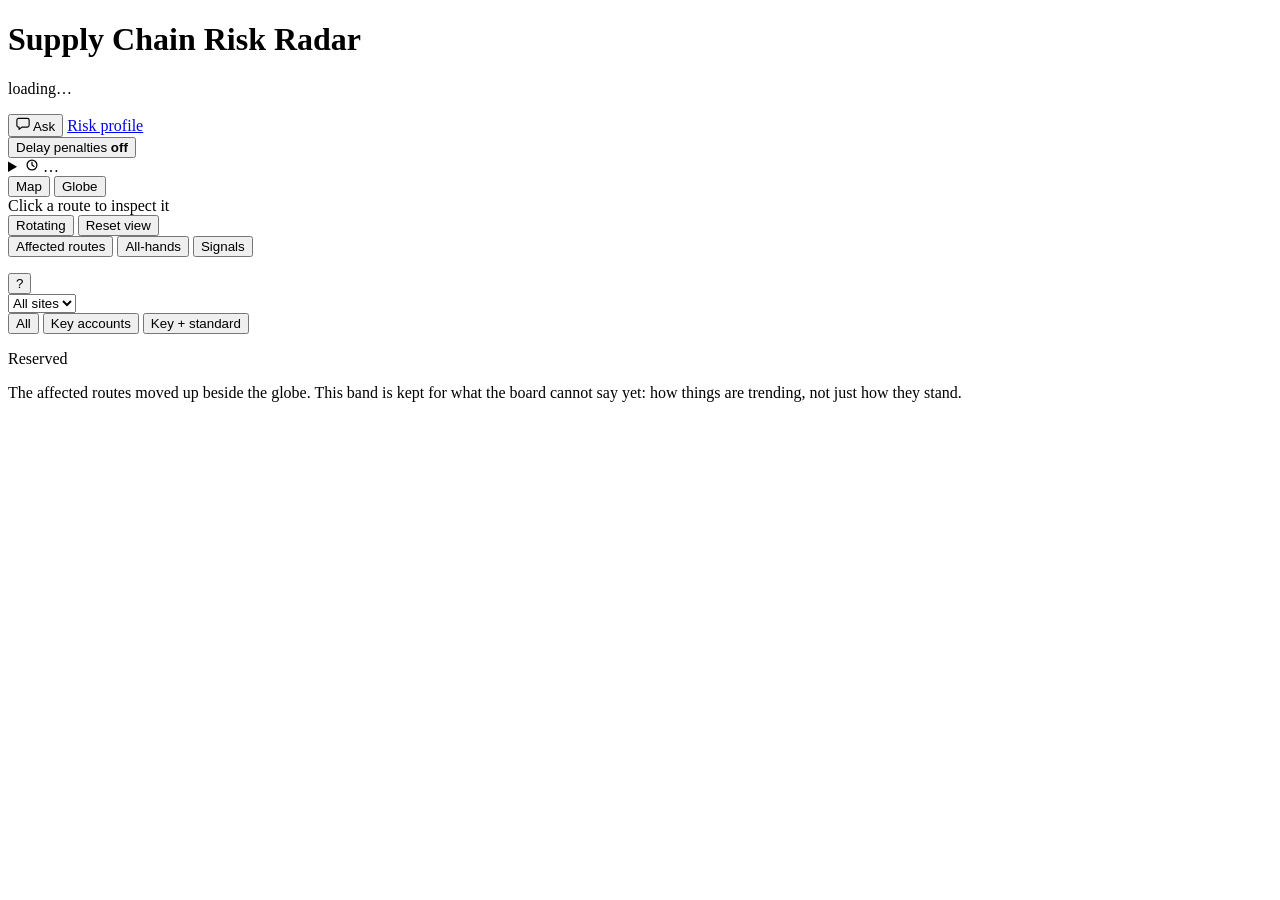
==== api/static/index.html @ 07dfda10 "Action decision tree in its own window, calm deadline clocks, Ask that works without a model The Act" ====
<!DOCTYPE html>
<html lang="en" data-theme="light">
<head>
<meta charset="utf-8">
<meta name="radar-default-as-of" content="__DEFAULT_AS_OF__">
<meta name="viewport" content="width=device-width, initial-scale=1">
<title>Supply Chain Risk Radar</title>
<link rel="stylesheet" href="/styles.css?v=__ASSETV__">
<link rel="stylesheet" href="/vendor/maplibre-gl.css?v=__ASSETV__">
<link rel="stylesheet" href="/map.css?v=__ASSETV__">
<link rel="icon" href="data:,">
<!-- Not deferred: it sets data-theme before the first paint, so the page
     never flashes the previous theme, and before app.js reads any colour. -->
<script src="/theme.js?v=__ASSETV__"></script>
</head>
<body>

<!-- ============================================================
     SECTION 1 — full viewport: globe + detail panel
     ============================================================ -->
<!-- The topbar lives OUTSIDE the views. It carries the as-of, the ladder and
     the theme, all of which are properties of the BOARD rather than of
     whichever view you happen to be reading, and re-rendering them per view
     would make switching feel like a page load. -->
<header class="topbar topbar--board">
  <!-- Row 1: who this is, and everywhere else to go, grouped at the right. -->
  <div class="topbar-row">
    <div class="brand">
      <span class="brand-mark" aria-hidden="true"></span>
      <div>
        <h1>Supply Chain Risk Radar</h1>
        <p class="brand-sub" id="brand-sub">loading…</p>
      </div>
    </div>

    <nav class="topnav" aria-label="Pages and tools">
      <button type="button" class="ctl" id="btn-ask" aria-label="Assistant">
        <svg viewBox="0 0 16 16" width="14" height="14" aria-hidden="true">
          <path d="M15 9.5a2 2 0 0 1-2 2H7l-3.5 2.6V11.5H3a2 2 0 0 1-2-2v-6a2 2 0 0 1 2-2h10a2 2 0 0 1 2 2z"
                fill="none" stroke="currentColor" stroke-width="1.3" stroke-linejoin="round"/>
        </svg>
        Ask
      </button>
      <a class="ctl" id="link-profile" href="/profile" title="Lanes, cutoffs and who gets called">Risk profile</a>
      <div class="themes" id="themes"></div>
    </nav>
  </div>

  <!-- Row 2: the ladder, the meeting it drives, and the instant it is for. -->
  <div class="topbar-row topbar-row--2">
    <!-- The five-level ladder. Every rung is a DEADLINE, not a damage band.
         A click shows only that level; a second click shows them all. -->
    <nav class="ladder" id="ladder" aria-label="Alert levels"></nav>

    <div class="topbar-side">
      <!-- The all-hands, always in sight: how often it meets now and when it
           next sits. A click opens its tab. -->
      <button type="button" class="meet-chip" id="meet-chip" hidden></button>

      <!-- Delay penalties: counted in the exposure, or not. The customers'
           contract terms are per route, behind each route's Contract button. -->
      <button type="button" class="pen-chip" id="pen-chip" aria-pressed="false"
              title="Count the customers' contract delay penalties in the exposure">
        <span class="pen-switch" aria-hidden="true"></span>
        <span class="pen-long">Delay</span> penalties <b id="pen-state">off</b>
      </button>

      <!-- The as-of instant. Nothing in engine/ reads the wall clock, so this
           is the only "now" there is: pin it and the whole board is
           reproducible. Folded into one button: it is for replaying a
           recording, not something a planner changes every minute. -->
      <details class="asof-pop" id="asof-pop">
        <summary class="ctl" id="asof-label" title="The instant this board is for">
          <svg viewBox="0 0 20 20" width="14" height="14" aria-hidden="true"><circle cx="10" cy="10" r="7" fill="none" stroke="currentColor" stroke-width="1.8"/><path d="M10 6v4l3 2" fill="none" stroke="currentColor" stroke-width="1.8" stroke-linecap="round"/></svg>
          <span id="asof-text">…</span>
        </summary>
        <form class="asof" id="asof-form">
          <label for="asof-input">Show the board as of</label>
          <div class="asof-row">
            <input type="datetime-local" id="asof-input" step="3600" required>
            <span class="asof-tz">UTC</span>
          </div>
          <div class="asof-row">
            <button type="submit" class="ctl ctl--primary" id="asof-apply">Apply</button>
            <button type="button" class="ctl" id="asof-now">Latest</button>
          </div>
        </form>
      </details>
    </div>
  </div>
</header>

<!-- ============================================================
     THE VIEWS

     One at a time, each its own full height, each with its own URL.

     They were stacked on one scrolling page: globe, then the ranked table,
     then the response workspace. That is three different questions — where
     is it, which lanes, what do I do — competing for one screen, and the
     answer to any one of them was always half off-screen.

     Not separate documents. They share the board, the selected route and
     every formatting helper, so splitting them into separate HTML pages
     would mean fetching the board twice and keeping two copies of the
     selection in sync — a real cost for no gain a planner can see. The
     address bar is what a person means by "a page", and each of these has
     its own.
     ============================================================ -->
<section class="stage">
  <div class="stage-body">

    <!-- ---------- left pane: the 2D fleet map, or the globe ----------
         Two views of the same board in the same pane, one at a time. The
         MAP is the default: it is where individual assets live, where a
         disrupted one opens its Action Hub, and where the ways round are
         drawn. The globe stays one click away for the lane-level picture.
         Both keep their size while hidden, so switching never re-lays out. -->
    <div class="globe-wrap is-map">
      <div id="globe" role="application" aria-label="Rotating globe of freight routes"></div>
      <div id="fleetmap" class="fleetmap" role="application"
           aria-label="2D map of every active shipment"></div>

      <!-- The convene strip belongs to the globe's lane view; on the map it
           was a paragraph of text over the vehicles. -->
      <div class="globe-overlay globe-overlay--tl only-globe">
        <div class="posture" id="posture"></div>
      </div>

      <div class="viewswitch" role="group" aria-label="Left pane view">
        <button type="button" data-view="map" class="is-on">Map</button>
        <button type="button" data-view="globe">Globe</button>
      </div>

      <div class="globe-overlay globe-overlay--bl only-globe">
        <div class="globe-hint" id="globe-hint">Click a route to inspect it</div>
      </div>

      <div class="globe-controls only-globe">
        <button type="button" id="btn-spin" class="ctl is-on" aria-pressed="true">
          <span class="ctl-dot"></span> Rotating
        </button>
        <button type="button" id="btn-reset" class="ctl">Reset view</button>
      </div>

      <div class="globe-tooltip only-globe" id="globe-tooltip" hidden></div>

      <!-- No legend: the ladder in the top bar is the board's one key. This
           line appears only when the basemap had to fall back or go offline. -->
      <!-- Unusual volume: routes whose flow had a burst of small orders — the
           sign Sika sees about a week before a crisis. Blue, the ladder's
           "watch" colour; the list and the route say the same. -->
      <button type="button" class="volume-btn only-map" id="btn-volume"
              aria-expanded="false" aria-controls="volume-panel" hidden>
        <span class="volume-dot" aria-hidden="true"></span>
        <span class="volume-label">Unusual volume</span>
        <span class="volume-count" id="volume-count">0</span>
      </button>
      <div class="volume-panel only-map" id="volume-panel" role="dialog"
           aria-label="Unusual order volume" hidden></div>

      <div class="map-note only-map" id="map-note" hidden></div>
      <div class="map-tip only-map" id="map-tip" hidden></div>
      <div class="map-busy only-map" id="map-busy" hidden>Loading assets…</div>

      <!-- THE ASSISTANT. Over the map, not over the options: a planner asks
           with the list still in view. Every answer is marked as generated;
           the numbers on this page were computed by the engine. -->
      <aside class="ask-panel" id="ask-panel" hidden aria-label="Assistant">
        <div class="ask-head">
          <div>
            <h3>Ask</h3>
            <p class="ask-scope" id="ask-scope"></p>
          </div>
          <button type="button" class="mx-close" id="ask-close" aria-label="Close">&times;</button>
        </div>
        <div class="ask-log" id="ask-log" aria-live="polite"></div>
        <div class="ask-try" id="ask-try">
          <button type="button" class="ask-chip">Which route needs a decision first, and why?</button>
          <button type="button" class="ask-chip">Which key accounts are at risk?</button>
          <button type="button" class="ask-chip">What happens if nobody acts on the Rhine?</button>
        </div>
        <div class="ask-compose">
          <textarea id="ask-input" rows="2" placeholder="Ask about the board…"></textarea>
          <button type="button" class="ctl ctl--primary" id="ask-send">Send</button>
        </div>
        <p class="ask-foot">Answers use only what is on this board.</p>
      </aside>
    </div>

    <!-- ---------- right panel ----------

         Two states in one column, the same height as the globe beside it.

         DEFAULT is the full list of affected routes. It used to say "select a
         route on the globe" and then sit empty next to a globe that filled
         the screen, while the list of routes lived a scroll away below. A
         planner opening the board wants to see what is affected, not be asked
         to go and find it — so the list is what is there when you arrive, and
         picking a lane anywhere (globe, marker or list) swaps this column to
         that lane's detail.
         ---------------------------------------------------------------- -->
    <aside class="panel" id="panel" aria-live="polite">

      <!-- STATE 1 — every affected route, ranked -->
      <div class="panel-list" id="panel-list">
        <div class="panel-list-head">
          <nav class="ptabs" id="ptabs" role="tablist">
            <button type="button" class="ptab is-on" data-ptab="routes" role="tab">
              Affected routes
            </button>
            <!-- The cross-functional meeting and what each function in it can
                 pull (engine/desk.py). The header chip opens it too. -->
            <button type="button" class="ptab" data-ptab="allhands" role="tab">
              All-hands <span class="ptab-dot" id="ptab-meet" hidden></span>
            </button>
            <!-- What arrived, what the filter removed, and what read the rest. -->
            <button type="button" class="ptab" data-ptab="signals" role="tab">
              Signals
            </button>
          </nav>
          <div class="plh-sub">
            <p class="muted" id="panel-list-count"></p>
            <div class="plh-ctl">
              <!-- A ladder level picked: says which, and clears in one click. -->
              <button type="button" class="chip-clear" id="f-all" hidden></button>
              <button type="button" class="ctl ctl--mini ctl--toggle" id="f-focus" aria-pressed="false" hidden
                      title="Only the five routes held to real data">Focus routes</button>
              <button type="button" class="ctl ctl--mini ctl--ghost" id="btn-help" aria-pressed="false"
                      title="How to read this board" aria-label="How to read this board">?</button>
            </div>
          </div>
        </div>
        <!-- WHOSE ROUTES. Planners own sites, not routes, and serve key
             accounts first (Sika review). It narrows the list, the ladder
             counts, the map and the globe together, and is kept in the URL so
             a planner's own view is a link. -->
        <div class="deskrow" id="deskrow">
          <select id="f-site" aria-label="Site of responsibility" title="The site you plan for">
            <option value="">All sites</option>
          </select>
          <div class="desk-fld" role="group" aria-label="Customer importance">
            <div class="seg" id="f-cust" title="Which customers">
              <button type="button" data-cust="" class="is-on" title="All customers">All</button>
              <button type="button" data-cust="A" title="Only routes serving key accounts">Key accounts</button>
              <button type="button" data-cust="AB" title="Key accounts and standard customers">Key + standard</button>
            </div>
          </div>
        </div>
        <!-- How the board is read. In the flow, not over the list, and only
             when asked for. -->
        <div class="howto" id="howto" hidden>
          <ol class="howto-steps">
            <li><b>1</b> Pick your site and customers</li>
            <li><b>2</b> Click a card to see why</li>
            <li><b>3</b> The arrow opens its options</li>
          </ol>
          <p class="howto-where"><b>Where to act:</b> a route's <i>Act &amp; escalate</i> tab
            decides · its <i>Action decision tree</i> opens every option in its own
            window · a vehicle on the map opens its Action Hub.</p>
          <button type="button" class="ctl ctl--mini" id="howto-close">Got it</button>
        </div>
        <div class="rlist" id="rlist" role="list"></div>
        <div class="rlist" id="allhands" hidden></div>
        <div class="rlist" id="siglist" hidden></div>
        <p class="panel-list-foot" id="ranked-foot"></p>
      </div>

      <!-- STATE 2 — one route: what it is, what to do, who to call -->
      <div class="panel-body" id="panel-body" hidden>

        <div class="panel-head">
          <div class="ph-top">
            <button type="button" class="ctl ctl--ghost ctl--mini" id="d-back">
              &larr; All routes
            </button>
            <!-- The level; its rule ("act within 8 h") is the tooltip, so the
                 panel says one deadline, the real one, below. -->
            <span class="level-chip" id="d-chip"></span>
            <!-- What the customers' contracts charge for lateness: a button,
                 the terms one line each inside. -->
            <details class="contract-pop" id="contract-pop">
              <summary class="ctl ctl--ghost ctl--mini" id="contract-btn" title="Delay clauses in this route's customer contracts">
                <svg viewBox="0 0 20 20" width="14" height="14" aria-hidden="true"><path d="M5 2.5h7l3 3v12H5z M12 2.5v3h3 M7.5 9.5h5 M7.5 12.5h5 M7.5 15h3" fill="none" stroke="currentColor" stroke-width="1.6" stroke-linejoin="round"/></svg>
                Contract <span class="contract-n" id="contract-n" hidden></span>
              </summary>
              <div class="contract-card" id="contract-card"></div>
            </details>
            <!-- The route's own page (matrix, charts, every consignment). -->
            <a class="icon-btn d-page" id="link-route" href="#" title="Route page: matrix and charts" aria-label="Route page">
              <svg viewBox="0 0 20 20" aria-hidden="true"><path d="M3 16h14M6 13V8M10 13V4M14 13v-3" fill="none" stroke="currentColor" stroke-width="2" stroke-linecap="round"/></svg>
            </a>
          </div>
          <h2 id="d-name"></h2>
          <!-- Who the route belongs to, in one line: the site it ships from,
               the port it leaves by, the customers it serves. -->
          <p class="alloc-line" id="d-alloc"></p>
          <!-- Sika's week-ahead sign: a burst of small orders on this flow. -->
          <p class="ew-line" id="d-ew" hidden></p>
        </div>

        <div class="stat-row" id="d-stats"></div>

        <!-- WHERE TO ACT. This panel decides; these are the two ways onward,
             named the same everywhere (the header, the Action Hub, the help). -->
        <div class="d-next" id="d-next">
          <!-- One way onward: the full decision tree, in its own window. -->
          <a class="ctl ctl--primary" id="link-tree" href="/tree" target="_blank" rel="noopener"
             title="Every option for this route as a decision tree, compared in numbers, in its own window">
            <svg viewBox="0 0 20 20" width="15" height="15" aria-hidden="true"><path d="M10 3v4M10 7l-5 4M10 7l5 4M5 11v3M15 11v3" fill="none" stroke="currentColor" stroke-width="1.8" stroke-linecap="round"/><circle cx="10" cy="3.5" r="1.8" fill="currentColor"/><circle cx="5" cy="15.5" r="1.8" fill="currentColor"/><circle cx="15" cy="15.5" r="1.8" fill="currentColor"/></svg>
            Action decision tree ↗</a>
        </div>


        <!-- Two tabs, not three. Escalation used to be its own tab, which
             meant deciding what to do and telling people about it were two
             different places — and the second one was the one people forgot.
             They are the same job, so they are the same tab. -->
        <nav class="rtabs" id="rtabs" role="tablist">
          <button type="button" class="rtab is-on" data-tab="actions" role="tab">
            Act &amp; escalate
          </button>
          <button type="button" class="rtab" data-tab="customers" role="tab">
            Customers &amp; contacts
          </button>
        </nav>

        <div class="rtab-panels">

          <!-- ACT & ESCALATE: a decision tree. What is happening, who is hit,
               can the dates be kept (and which way), what reduces the damage
               otherwise, who needs to know. "Compare routes" lays the ways to
               move the freight side by side. -->
          <div class="rpanel is-on" data-panel="actions">
            <div class="dt-views" role="tablist" aria-label="How to see the options">
              <button type="button" class="dt-view is-on" data-view="tree" role="tab">Decision tree</button>
              <button type="button" class="dt-view" data-view="compare" role="tab">Compare routes</button>
            </div>
            <div id="r-actions"></div>

            <!-- The tree's last step, "who needs to know", opens this. -->
            <details class="dt-write" id="dt-write">
              <summary>Escalation and the summary to send</summary>
            <div id="r-escalate"></div>

            <div class="compose">
              <h4>Send a summary</h4>
              <label class="fld">
                <span>To</span>
                <input type="text" id="send-to" placeholder="name@example.com, …">
              </label>
              <label class="fld">
                <span>Subject</span>
                <input type="text" id="send-subject">
              </label>
              <label class="fld">
                <span>Summary</span>
                <textarea id="send-body" rows="10" spellcheck="false"></textarea>
              </label>

              <div class="compose-actions">
                <a class="ctl ctl--primary" id="send-mail" href="#">Open in mail client</a>
                <button type="button" class="ctl" id="send-copy">Copy</button>
                <a class="ctl" id="send-pdf" href="#" download>Download PDF pack</a>
              </div>

              <!-- BRIEF §8.2: the surface is real and says plainly what is not
                   connected, rather than faking a delivery that never happened. -->
              <p class="socket" title="No mail path is wired. A mail relay or a Teams/Slack webhook would make this a one-click send, recorded.">
                Not sent from here: opens in your mail app.
              </p>
            </div>
            </details>
          </div>

          <!-- CUSTOMERS & CONTACTS: who this route serves (a click on one opens
               its card), every shipment on it, and who to call. One tab: they
               answer the same question, who is involved. -->
          <div class="rpanel" data-panel="customers">
            <div id="d-cust"></div>
            <div class="dship" id="d-ships"></div>
            <h4 class="rp-h">Who to contact</h4>
            <div id="r-contacts"></div>
          </div>

        </div>

        <p class="advisory">Advisory only. You decide.</p>
      </div>
    </aside>
  </div>

</section>


<!-- ============================================================
     SECTION 2 — reserved

     This is where the affected-routes table used to be. The table moved up
     beside the globe, where it is visible on arrival instead of a scroll
     away, and this band is deliberately left empty rather than filled with
     something to justify it.

     It is kept because the space below the fold is the right home for the
     thing the board still cannot show: how any of this is MOVING. Every
     number on this page is a snapshot at one instant — nothing says whether
     the Rhine is falling or recovering, whether today is worse than
     yesterday, or how long the last five disruptions took to clear. That is
     a different question from "what is wrong now", and it needs its own
     band rather than a corner of one.
     ============================================================ -->
<section class="reserved" id="reserved" aria-label="Reserved">
  <div class="reserved-inner">
    <p class="reserved-title">Reserved</p>
    <p class="reserved-note">
      The affected routes moved up beside the globe. This band is kept for
      what the board cannot say yet: how things are trending, not just how
      they stand.
    </p>
  </div>
</section>

<script src="/vendor/globe.gl.min.js?v=__ASSETV__"></script>
<script src="/vendor/topojson-client.min.js?v=__ASSETV__"></script>

<!-- ============================================================
     THE ACTION HUB — a floating, draggable glass card over the map.
     Opened by selecting an asset (a click, or MapAgent.selectAsset from an
     agent — the same function). Everything on it, and everything it drew on
     the map, disappears when it closes.
     ============================================================ -->
<aside class="hub glass" id="hub" hidden role="dialog" aria-label="Action Hub">
  <div class="hub-head" id="hub-head">
    <div class="hub-title" id="hub-title"></div>
    <button type="button" class="hub-x" id="hub-close" aria-label="Close">&times;</button>
  </div>
  <div class="hub-body" id="hub-body"></div>
</aside>

<!-- The partner card, nested off the hub. -->
<aside class="vcard glass" id="vendor-card" hidden role="dialog" aria-label="Partner">
  <div class="vcard-head" id="vcard-head">
    <div class="hub-title" id="vcard-title"></div>
    <button type="button" class="hub-x" id="vcard-close" aria-label="Close">&times;</button>
  </div>
  <div class="vcard-body" id="vcard-body"></div>
</aside>

<script src="/charts.js?v=__ASSETV__"></script>
<script src="/clock.js?v=__ASSETV__"></script>
<script src="/app.js?v=__ASSETV__"></script>
<!-- The fleet map: MapLibre GL and Chart.js are vendored from npm, like the
     globe. mapstore holds the state, mapagent is the only thing that changes
     it, mapview and actionhub draw it. -->
<script src="/vendor/maplibre-gl.js?v=__ASSETV__"></script>
<script src="/vendor/chart.umd.min.js?v=__ASSETV__"></script>
<script src="/mapstore.js?v=__ASSETV__"></script>
<script src="/mapagent.js?v=__ASSETV__"></script>
<script src="/mapview.js?v=__ASSETV__"></script>
<script src="/actionhub.js?v=__ASSETV__"></script>
<!-- One customer's card, opened from its row in Customers & contacts. -->
<div class="cust-card" id="cust-card" role="dialog" aria-label="Customer" hidden></div>
</body>
</html>
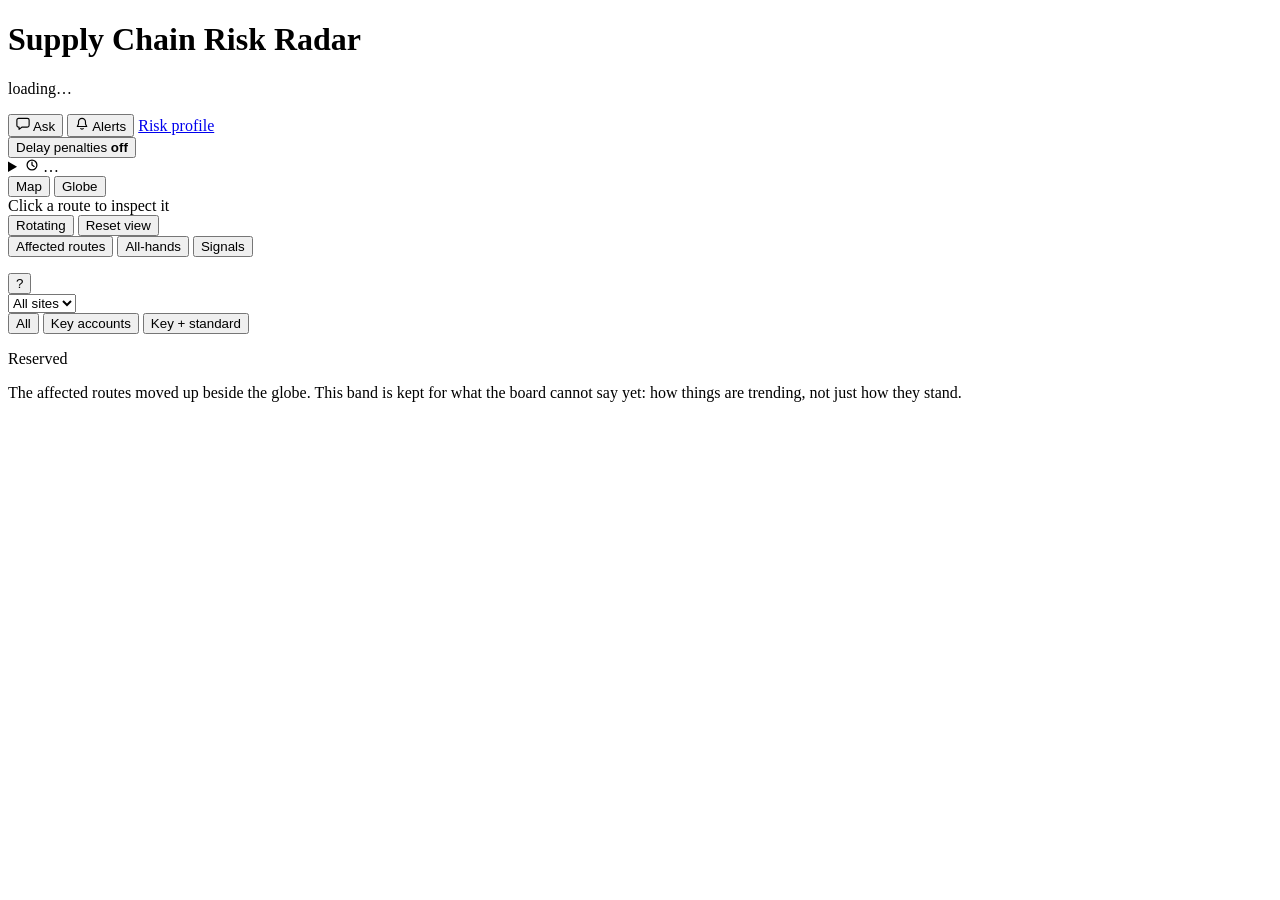
==== commit d01a2045: "Critical alerts by email, calm clocks on the route cards, checkers for the new pages Alerts: the bel" ====
--- a/api/static/index.html
+++ b/api/static/index.html
@@ -40,6 +40,16 @@
                 fill="none" stroke="currentColor" stroke-width="1.3" stroke-linejoin="round"/>
         </svg>
         Ask
+      </button>
+      <!-- Critical alerts by email: a route turning critical reaches your
+           phone. Settings in a small window; see engine/alerts.py. -->
+      <button type="button" class="ctl" id="btn-alerts" aria-haspopup="dialog" aria-expanded="false"
+              title="Critical alerts by email">
+        <svg viewBox="0 0 16 16" width="14" height="14" aria-hidden="true">
+          <path d="M8 1.6a4 4 0 0 0-4 4v2.5L2.6 10.8h10.8L12 8.1V5.6a4 4 0 0 0-4-4zM6.3 12.7a1.8 1.8 0 0 0 3.4 0"
+                fill="none" stroke="currentColor" stroke-width="1.3" stroke-linejoin="round"/>
+        </svg>
+        Alerts<span class="al-dot" id="al-dot" hidden aria-label="on"></span>
       </button>
       <a class="ctl" id="link-profile" href="/profile" title="Lanes, cutoffs and who gets called">Risk profile</a>
       <div class="themes" id="themes"></div>
@@ -460,5 +470,40 @@
 <script src="/actionhub.js?v=__ASSETV__"></script>
 <!-- One customer's card, opened from its row in Customers & contacts. -->
 <div class="cust-card" id="cust-card" role="dialog" aria-label="Customer" hidden></div>
+
+<!-- Alerts by email: the settings window under the bell. -->
+<div class="al-pop" id="al-pop" role="dialog" aria-label="Critical alerts by email" hidden>
+  <div class="al-head">
+    <b>Critical alerts by email</b>
+    <button type="button" class="mx-close" id="al-close" aria-label="Close">&times;</button>
+  </div>
+  <p class="al-sub">An email to your phone when a route turns critical: the route, the deadline and the CHF at risk,
+    with a link to its decision tree. Customer names stay on the board.</p>
+  <label class="al-field"><span>Email</span>
+    <input type="email" id="al-email" placeholder="you@company.com" autocomplete="email" inputmode="email"></label>
+  <fieldset class="al-levels">
+    <legend>Send me</legend>
+    <label><input type="checkbox" id="al-red" checked> Critical <span>act within 8 h</span></label>
+    <label><input type="checkbox" id="al-yellow"> Alert <span>act within 24–36 h</span></label>
+    <label><input type="checkbox" id="al-ew" checked> Early warnings <span>push-outs, order bursts</span></label>
+  </fieldset>
+  <label class="al-on"><input type="checkbox" id="al-enabled" checked> Alerts on</label>
+  <div class="al-actions">
+    <button type="button" class="ctl ctl--primary" id="al-save">Save</button>
+    <button type="button" class="ctl" id="al-test">Send a test</button>
+  </div>
+  <p class="al-status" id="al-status" role="status"></p>
+  <details class="al-setup">
+    <summary>How the email is sent</summary>
+    <p>Through your own mail account, over TLS. Set these before starting the server, for example with a
+      Gmail app password (Google account, Security, App passwords):</p>
+    <pre>RADAR_SMTP_HOST=smtp.gmail.com
+RADAR_SMTP_PORT=587
+RADAR_SMTP_USER=you@gmail.com
+RADAR_SMTP_PASSWORD=your-app-password</pre>
+    <p>Without them nothing leaves this machine: alerts are recorded here and listed below.</p>
+  </details>
+  <ul class="al-recent" id="al-recent"></ul>
+</div>
 </body>
 </html>
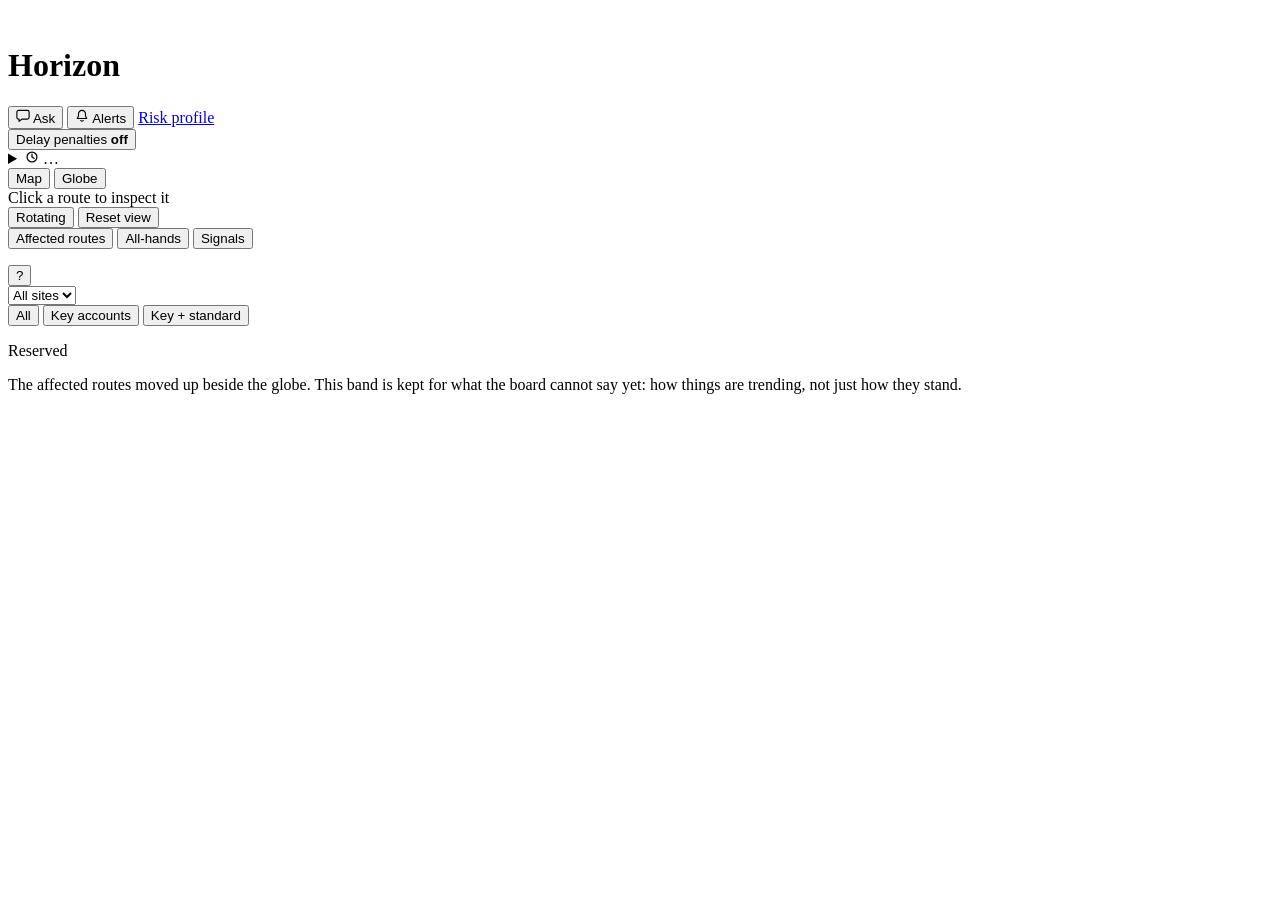
==== commit 1a0417c6: "Horizon: the name, a logo slot for Sika's logo, yellow Alert and violet Bias; retire the checklist a" ====
--- a/api/static/index.html
+++ b/api/static/index.html
@@ -4,7 +4,7 @@
 <meta charset="utf-8">
 <meta name="radar-default-as-of" content="__DEFAULT_AS_OF__">
 <meta name="viewport" content="width=device-width, initial-scale=1">
-<title>Supply Chain Risk Radar</title>
+<title>Horizon</title>
 <link rel="stylesheet" href="/styles.css?v=__ASSETV__">
 <link rel="stylesheet" href="/vendor/maplibre-gl.css?v=__ASSETV__">
 <link rel="stylesheet" href="/map.css?v=__ASSETV__">
@@ -25,11 +25,14 @@
 <header class="topbar topbar--board">
   <!-- Row 1: who this is, and everywhere else to go, grouped at the right. -->
   <div class="topbar-row">
+    <!-- Sika's logo and the product name. The logo is config/brand/logo.*
+         (gitignored, like all of Sika's own material); without it the
+         server sends a neutral Horizon mark. See GET /brand/logo. -->
     <div class="brand">
-      <span class="brand-mark" aria-hidden="true"></span>
+      <img class="brand-logo" src="/brand/logo?v=__ASSETV__" alt="" height="30">
       <div>
-        <h1>Supply Chain Risk Radar</h1>
-        <p class="brand-sub" id="brand-sub">loading…</p>
+        <h1>Horizon</h1>
+        <p class="brand-sub" id="brand-sub" hidden></p>
       </div>
     </div>
 
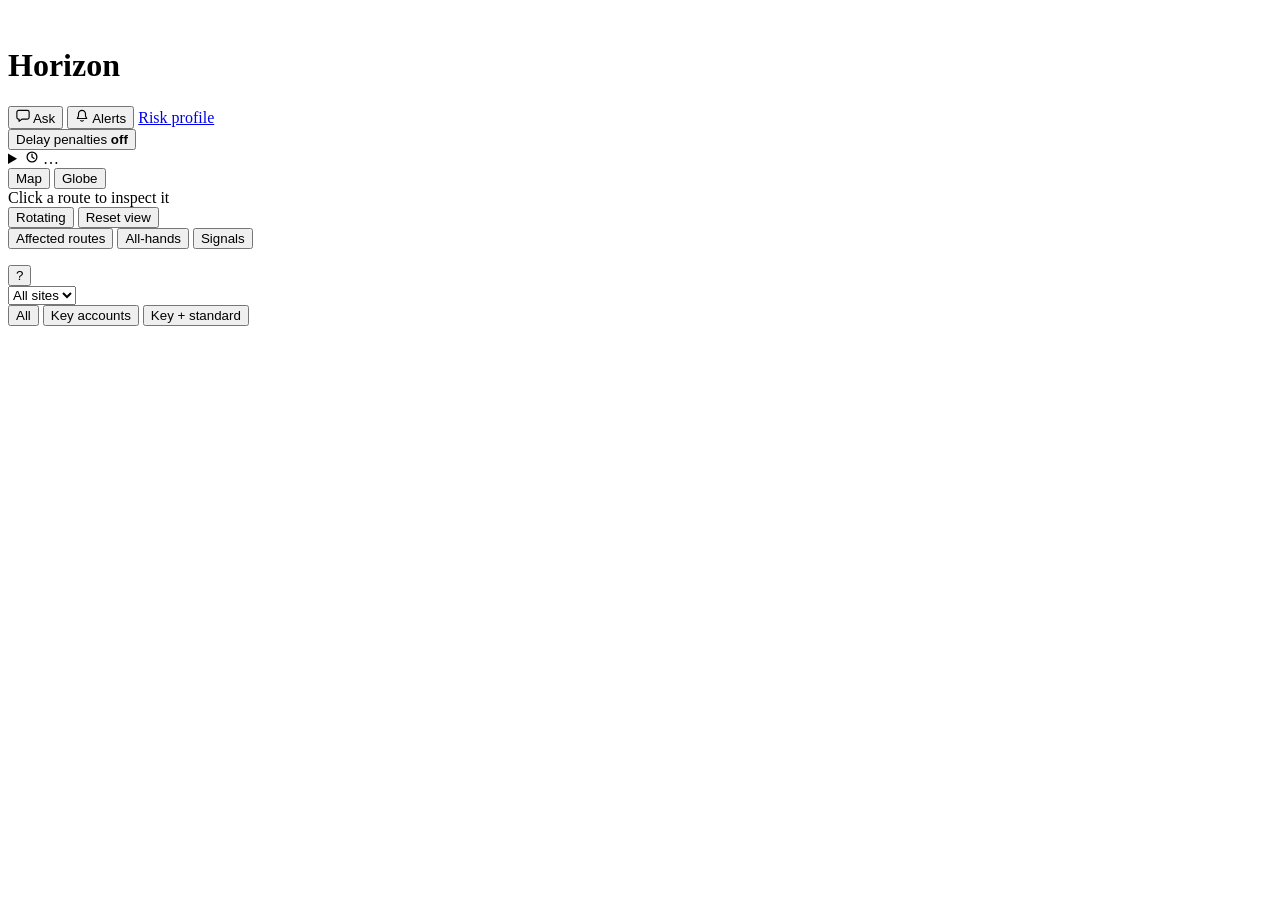
==== commit 1aaf29b9: "Less text: contacts as icons, a minimal unusual-volume card, no filler - Email, phone and website ar" ====
--- a/api/static/index.html
+++ b/api/static/index.html
@@ -172,6 +172,10 @@
       <div class="volume-panel only-map" id="volume-panel" role="dialog"
            aria-label="Unusual order volume" hidden></div>
 
+      <!-- One tick per context layer, shown only while a shipment, route or
+           customer is selected (engine/fleet/context.py). -->
+      <div class="ctx-filter only-map" id="ctx-filter" role="group" aria-label="Map layers" hidden></div>
+
       <div class="map-note only-map" id="map-note" hidden></div>
       <div class="map-tip only-map" id="map-tip" hidden></div>
       <div class="map-busy only-map" id="map-busy" hidden>Loading assets…</div>
@@ -197,7 +201,6 @@
           <textarea id="ask-input" rows="2" placeholder="Ask about the board…"></textarea>
           <button type="button" class="ctl ctl--primary" id="ask-send">Send</button>
         </div>
-        <p class="ask-foot">Answers use only what is on this board.</p>
       </aside>
     </div>
 
@@ -322,6 +325,9 @@
              title="Every option for this route as a decision tree, compared in numbers, in its own window">
             <svg viewBox="0 0 20 20" width="15" height="15" aria-hidden="true"><path d="M10 3v4M10 7l-5 4M10 7l5 4M5 11v3M15 11v3" fill="none" stroke="currentColor" stroke-width="1.8" stroke-linecap="round"/><circle cx="10" cy="3.5" r="1.8" fill="currentColor"/><circle cx="5" cy="15.5" r="1.8" fill="currentColor"/><circle cx="15" cy="15.5" r="1.8" fill="currentColor"/></svg>
             Action decision tree ↗</a>
+          <!-- Close the case once it is dealt with: it goes to the risk
+               ledger's history (engine/act/cases.py). -->
+          <div class="case" id="d-case"></div>
         </div>
 
 
@@ -398,7 +404,6 @@
 
         </div>
 
-        <p class="advisory">Advisory only. You decide.</p>
       </div>
     </aside>
   </div>
@@ -406,32 +411,7 @@
 </section>
 
 
-<!-- ============================================================
-     SECTION 2 — reserved
-
-     This is where the affected-routes table used to be. The table moved up
-     beside the globe, where it is visible on arrival instead of a scroll
-     away, and this band is deliberately left empty rather than filled with
-     something to justify it.
-
-     It is kept because the space below the fold is the right home for the
-     thing the board still cannot show: how any of this is MOVING. Every
-     number on this page is a snapshot at one instant — nothing says whether
-     the Rhine is falling or recovering, whether today is worse than
-     yesterday, or how long the last five disruptions took to clear. That is
-     a different question from "what is wrong now", and it needs its own
-     band rather than a corner of one.
-     ============================================================ -->
-<section class="reserved" id="reserved" aria-label="Reserved">
-  <div class="reserved-inner">
-    <p class="reserved-title">Reserved</p>
-    <p class="reserved-note">
-      The affected routes moved up beside the globe. This band is kept for
-      what the board cannot say yet: how things are trending, not just how
-      they stand.
-    </p>
-  </div>
-</section>
+
 
 <script src="/vendor/globe.gl.min.js?v=__ASSETV__"></script>
 <script src="/vendor/topojson-client.min.js?v=__ASSETV__"></script>
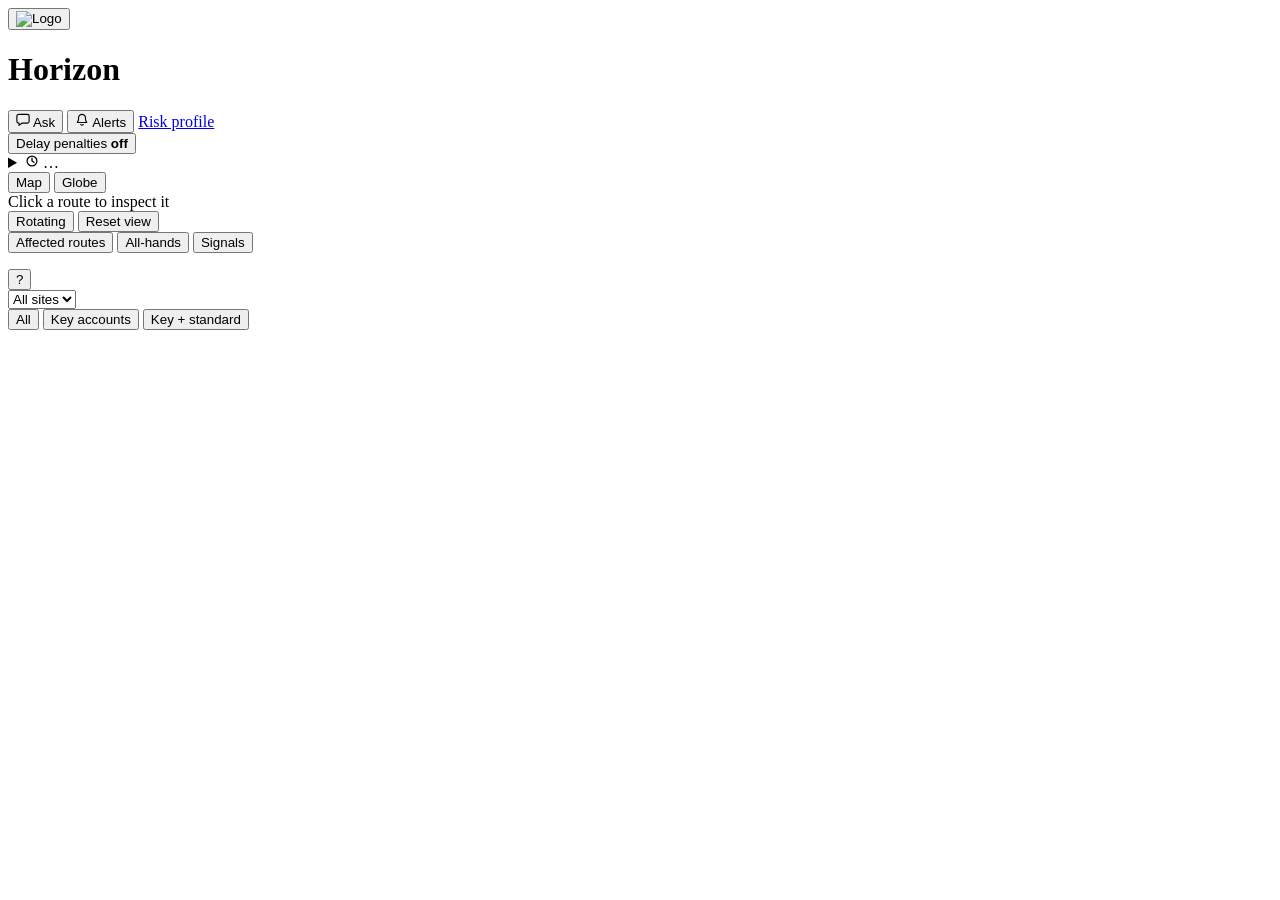
==== commit af3f2d97: "Decision tree per shipment, the Sika logo by upload, one engine per shipment The tree window opens o" ====
--- a/api/static/index.html
+++ b/api/static/index.html
@@ -29,7 +29,12 @@
          (gitignored, like all of Sika's own material); without it the
          server sends a neutral Horizon mark. See GET /brand/logo. -->
     <div class="brand">
-      <img class="brand-logo" src="/brand/logo?v=__ASSETV__" alt="" height="30">
+      <!-- A click on the logo puts your own there (PNG, JPEG or WebP; kept
+           in config/brand/, never committed). -->
+      <button type="button" class="brand-logo-btn" id="brand-logo-btn" title="Your logo here: click to choose an image">
+        <img class="brand-logo" id="brand-logo" src="/brand/logo?v=__ASSETV__" alt="Logo" height="30">
+      </button>
+      <input type="file" id="brand-logo-file" accept="image/png,image/jpeg,image/webp" hidden>
       <div>
         <h1>Horizon</h1>
         <p class="brand-sub" id="brand-sub" hidden></p>
